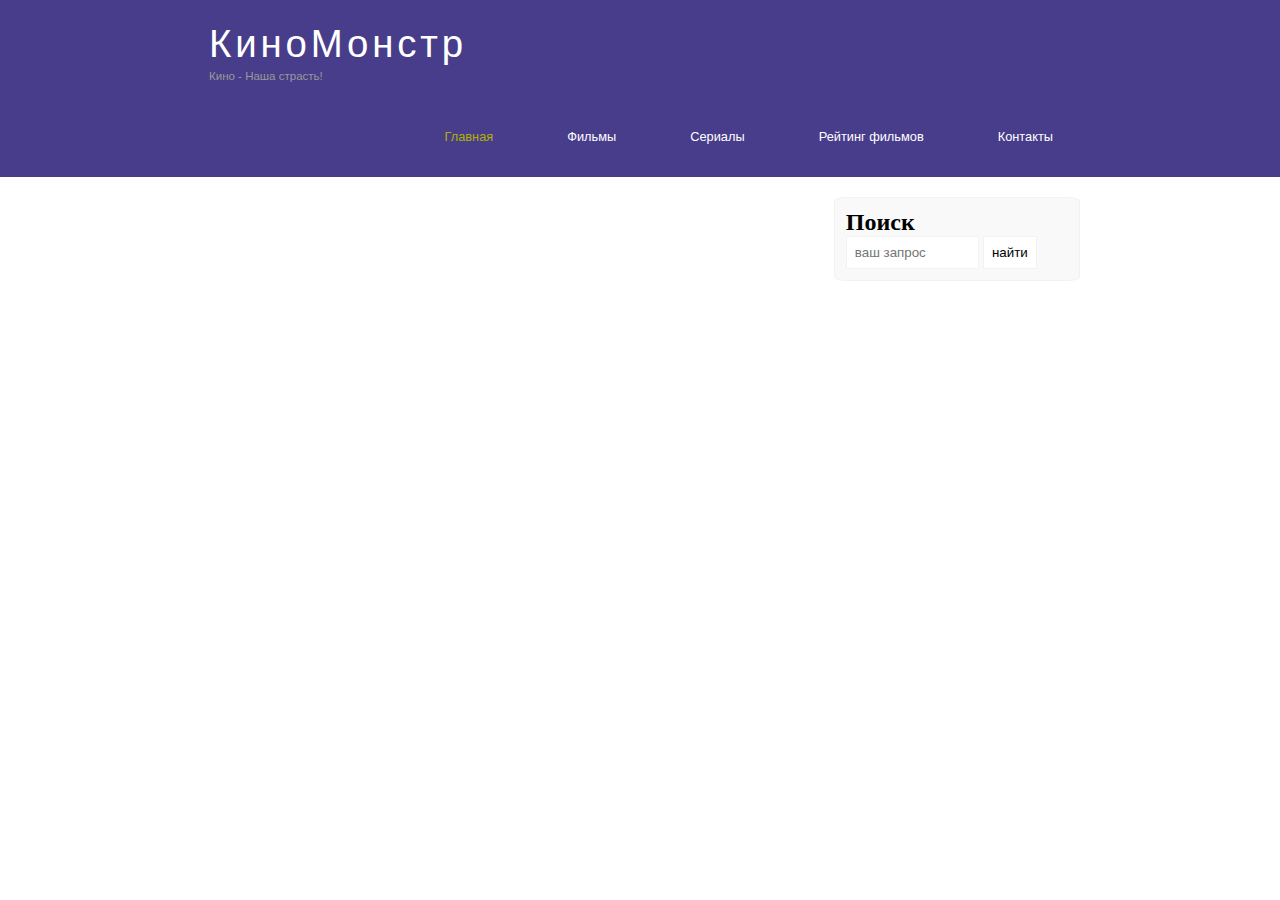
==== index.html @ 3e426109 "v 1.0" ====
<!DOCTYPE html>
<html lang="en">
<head>
	<meta charset="UTF-8">
	<title>Document</title>
	<meta name="description" content="Киномонстр - портал о кино">
	<meta name="keyword" content="фильмы, фильмы онлайн, смотреть кино онлайн">
	<link rel="stylesheet" type="text/css" href="assets/css/style.css">
</head>
<body>

	<div class="main">
		<div class="header">
			<div class="logo">
				<div class="logo_text">
					<h1><a href="/">КиноМонстр</a></h1>
					<h2>Кино - Наша страсть!</h2>
				</div>
			</div>

			<div class="menubar">
				<ul class="menu">
					<li class="selected"><a href="#">Главная</a></li>
					<li><a href="#">Фильмы</a></li>
					<li><a href="#">Сериалы</a></li>
					<li><a href="#">Рейтинг фильмов</a></li>
					<li><a href="#">Контакты</a></li>
				</ul>
	
			</div>

		</div>
		<div class="site_content">
			<div class="sidebar_container">
				<div class="sidebar">
					<h2>Поиск</h2>
					<form method="post" action="#" id="search_form">
						<input type="search" name="search_field" placeholder="ваш запрос" />
						<input type="submit" class="btn" value="найти" />
					</form>
				</div>
			</div>

		</div>

	</div>
	
</body>
</html>
---- assets/css/style.css ----
* {
    margin: 0;
    padding: 0;
}

input[type="text"], input[type="password"], input[type="search"] {
    color: #5d5d5d;
    width: 60%;
    padding: 8px; 
}

input, textarea {
    outline: none;
    border: none;
    border: solid 1px #f2f2f2;

}

.header {
    background-color: darkslateblue;
    height: 177px;
    font-size: 0.8em;
    margin-left: 0px;
    margin-right: 0px;
    min-width: 900px;
}

.main, .logo, .menubar, .sitecontent, .footer {
    margin-right: auto;
    margin-left: auto;
}

.logo {
    width: 880px;
    padding-bottom: 40px;
}
.logo h1, .logo h2 {
    font: normal 300% 'century gorhic', arial, sans-serif;
    margin: 0 0 0 9px;
}

.logo_text h1, .logo_text h1 a, .logo_text h1 a:hover {
    padding: 22px 0 0 0;
    color: #fff;
    letter-spacing: 0.1em;
    text-decoration: none;
}

.logo_text h2 {
    font-size: 0.9em;
    padding: 4px 0 0 0;
    color: #999;
}

.menubar {
    width: 900px;
    height: 46px;
}
ul.menu {
    float: right;
}
ul.menu li {
    float: left;
    padding: 0 0 0 9px;
    list-style: none;
    margin: 1px 2px 0 0;
}

ul.menu li a {
    font: normal 100% 'trebuchet ms', sans-serif;
    display: block;
    height: 20px;
    padding: 6px 35px 5px 28px;
    color: #fff;
    text-decoration: none;
}

ul.menu li.selected a {
    color: #aeb002;
}
ul.menu li a:hover {
    color: #e4ec04;
}

.site_content {
    width: 880px;
    overflow: hidden;
    margin: 20px auto 0 auto;
    background-color: white;
}
.sidebar_container {
    float: right;
    width: 224px;
}

.sidebar {
    float: right;
    width: 222px;
    padding: 5%;
    margin: 0 0 16px 0;
    border: solid 1px #f2f2f2;
    border-radius: 5%;
    background-color: #f9f9f9;
}

.btn {
    padding: 8px;
    background-color: white;
    cursor: pointer;
}
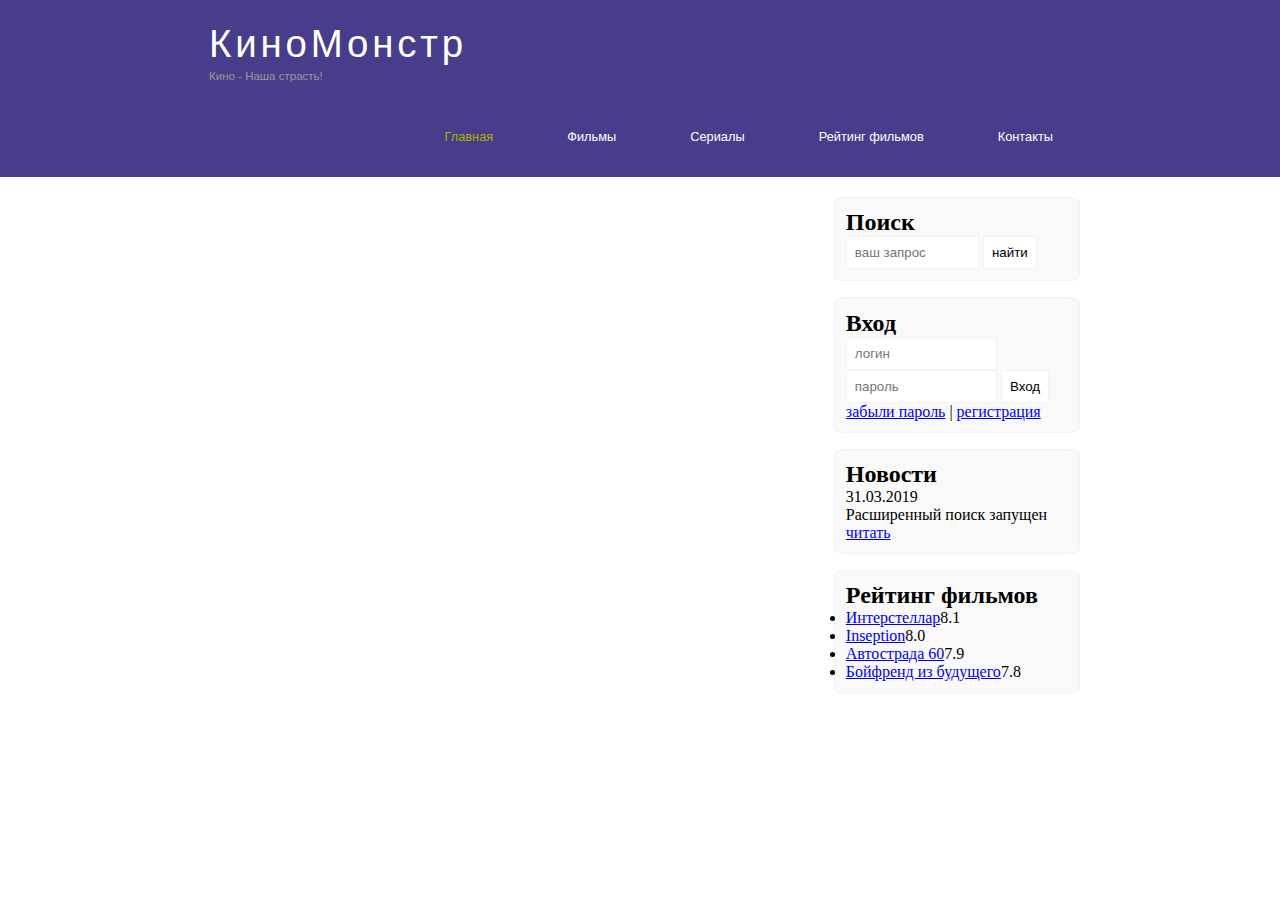
==== commit 7583958a: "added sidebar" ====
--- a/index.html
+++ b/index.html
@@ -31,7 +31,9 @@
 
 		</div>
 		<div class="site_content">
+
 			<div class="sidebar_container">
+
 				<div class="sidebar">
 					<h2>Поиск</h2>
 					<form method="post" action="#" id="search_form">
@@ -39,6 +41,36 @@
 						<input type="submit" class="btn" value="найти" />
 					</form>
 				</div>
+
+				<div class="sidebar">
+					<h2>Вход</h2>
+					<form method="post" action="#" id="login">
+						<input type="text" name="login_field" placeholder="логин"/>
+						<input type="password" name="password_field" placeholder="пароль" />
+						<input type="submit" class="btn" value="Вход" />
+						<div class="lables_passreg_text">
+							<span><a href="#">забыли пароль</a></span> | <span><a href="#">регистрация</a></span>
+						</div>
+					</form>
+				</div>
+
+				<div class="sidebar">
+					<h2>Новости</h2>
+					<span>31.03.2019</span>
+					<p>Расширенный поиск запущен</p>
+					<a href="#">читать</a>
+				</div>
+
+				<div class="sidebar">
+					<h2>Рейтинг фильмов</h2>
+					<ul>
+						<li><a href="#">Интерстеллар</a><span class="rating_sidebar">8.1</span></li>
+						<li><a href="#">Inseption</a><span class="rating_sidebar">8.0</span></li>
+						<li><a href="#">Автострада 60</a><span class="rating_sidebar">7.9</span></li>
+						<li><a href="#">Бойфренд из будущего</a><span class="rating_sidebar">7.8</span></li>
+					</ul>
+				</div>
+
 			</div>
 
 		</div>
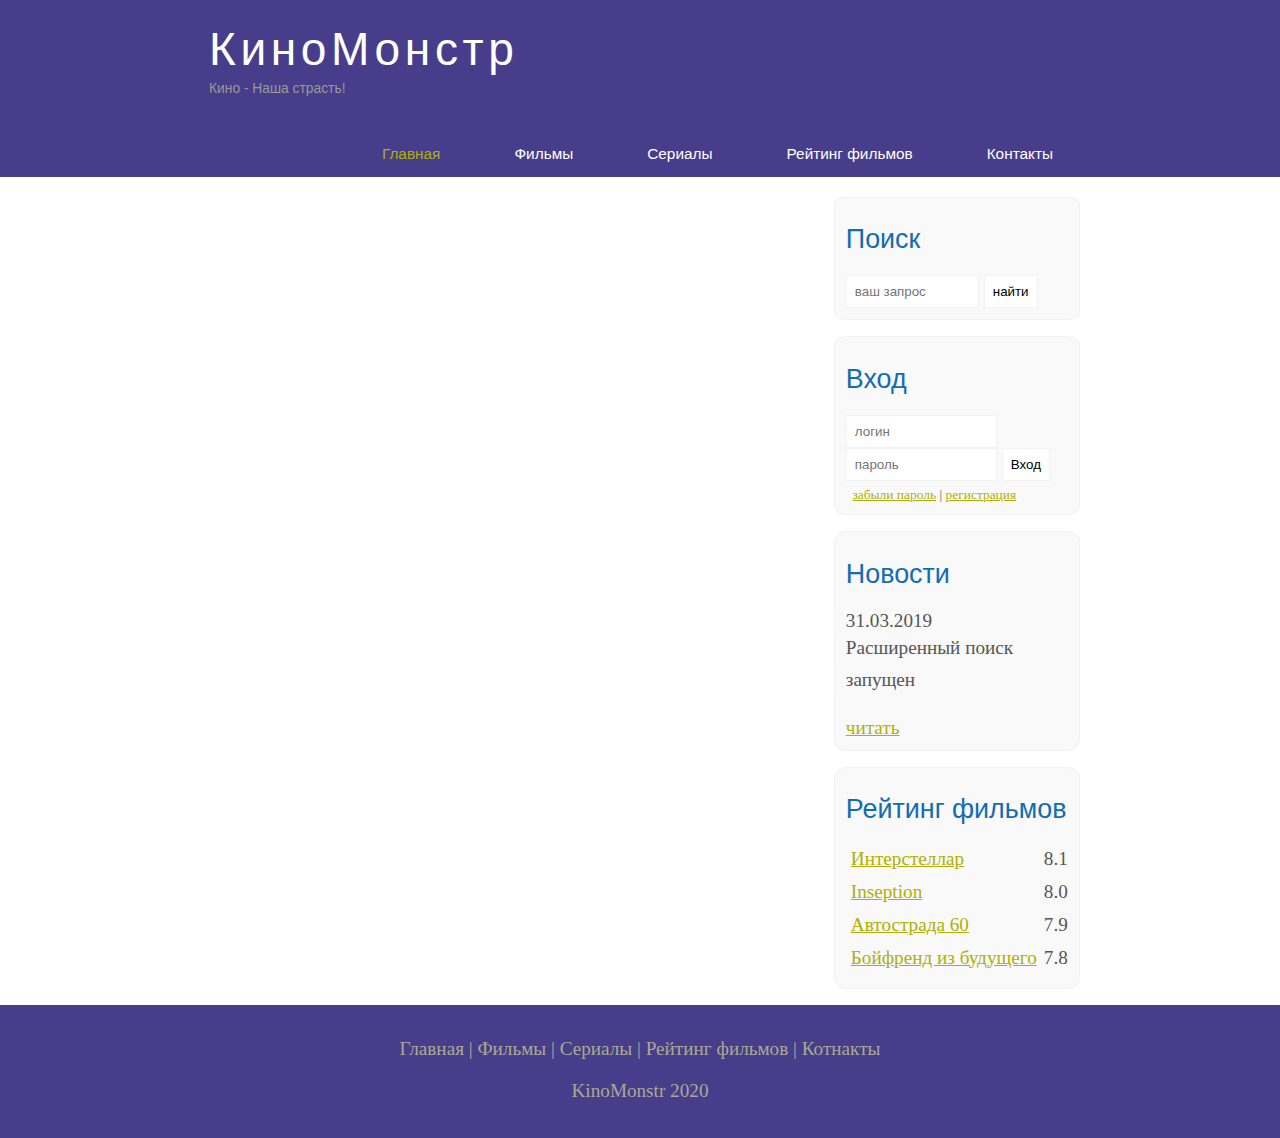
==== commit 858830ff: "added footer and images" ====
--- a/index.html
+++ b/index.html
@@ -64,10 +64,10 @@
 				<div class="sidebar">
 					<h2>Рейтинг фильмов</h2>
 					<ul>
-						<li><a href="#">Интерстеллар</a><span class="rating_sidebar">8.1</span></li>
-						<li><a href="#">Inseption</a><span class="rating_sidebar">8.0</span></li>
-						<li><a href="#">Автострада 60</a><span class="rating_sidebar">7.9</span></li>
-						<li><a href="#">Бойфренд из будущего</a><span class="rating_sidebar">7.8</span></li>
+						<li><a href="#">Интерстеллар</a> <span class="rating_sidebar">8.1</span></li>
+						<li><a href="#">Inseption</a> <span class="rating_sidebar">8.0</span></li>
+						<li><a href="#">Автострада 60</a> <span class="rating_sidebar">7.9</span></li>
+						<li><a href="#">Бойфренд из будущего</a> <span class="rating_sidebar">7.8</span></li>
 					</ul>
 				</div>
 
@@ -75,6 +75,16 @@
 
 		</div>
 
+		<div class="footer">
+			<p>
+				<a href="#">Главная</a> |
+				<a href="#">Фильмы</a> |
+				<a href="#">Сериалы</a> |
+				<a href="#">Рейтинг фильмов</a> |
+				<a href="#">Котнакты</a> 
+			</p>
+			<p>KinoMonstr 2020</p>
+		</div>
 	</div>
 	
 </body>
--- a/assets/css/style.css
+++ b/assets/css/style.css
@@ -1,6 +1,17 @@
 * {
     margin: 0;
     padding: 0;
+}
+
+body {
+    font-size: 1.2em;
+    background-color: #fff;
+    color: #555;
+}
+
+p {
+    padding: 0 0 20px 0;
+    line-height: 1.7em;
 }
 
 input[type="text"], input[type="password"], input[type="search"] {
@@ -13,8 +24,35 @@
     outline: none;
     border: none;
     border: solid 1px #f2f2f2;
+}
 
+h1, h2 {
+    font: normal 170% 'century gothic', arial;
+    margin: 0 0 15px 0;
+    padding: 15px 0 5px 0;
+    color: #000;
 }
+
+h2 {
+    font-size: 140%;
+}
+
+a, a:hover {
+    outline: none;
+    text-decoration: underline;
+    color: #aeb002;
+}
+
+ul {
+    margin: 2px 0 22px 17px;
+}
+
+ul li {
+    margin: 0 0 6px 0;
+    padding: 0 0 4px 5px;
+    line-height: 1.5em;
+}
+
 
 .header {
     background-color: darkslateblue;
@@ -107,4 +145,54 @@
     padding: 8px;
     background-color: white;
     cursor: pointer;
+}
+
+.sidebar h2 {
+    color: #136cb2;
+}
+
+.lables_passreg_text {
+    font-size: 0.7em;
+    margin-top: 3%;
+    margin-left: 3%;
+}
+
+.sidebar ul {
+    margin: 0;
+}
+
+.sidebar ul li {
+    list-style-type: none;
+    margin: 0 0 0 0;
+}
+
+.sidebar .rating_sidebar {
+    float: right;
+}
+
+
+.footer {
+    width: 100%;
+    height: 100px;
+    padding: 28px 0 5px 0;
+    text-align: center;
+    background-color: darkslateblue;
+    color: #a8aa94;
+    margin-left: 0px;
+    margin-right: 0px;
+    min-width: 900px;
+}
+
+.footer a {
+    color: #a8aa94;
+    text-decoration: none;
+}
+
+.footer a:hover {
+    color: white;
+    text-decoration: none;
+}
+
+.footer p {
+    padding: 0 0 10px 0;
 }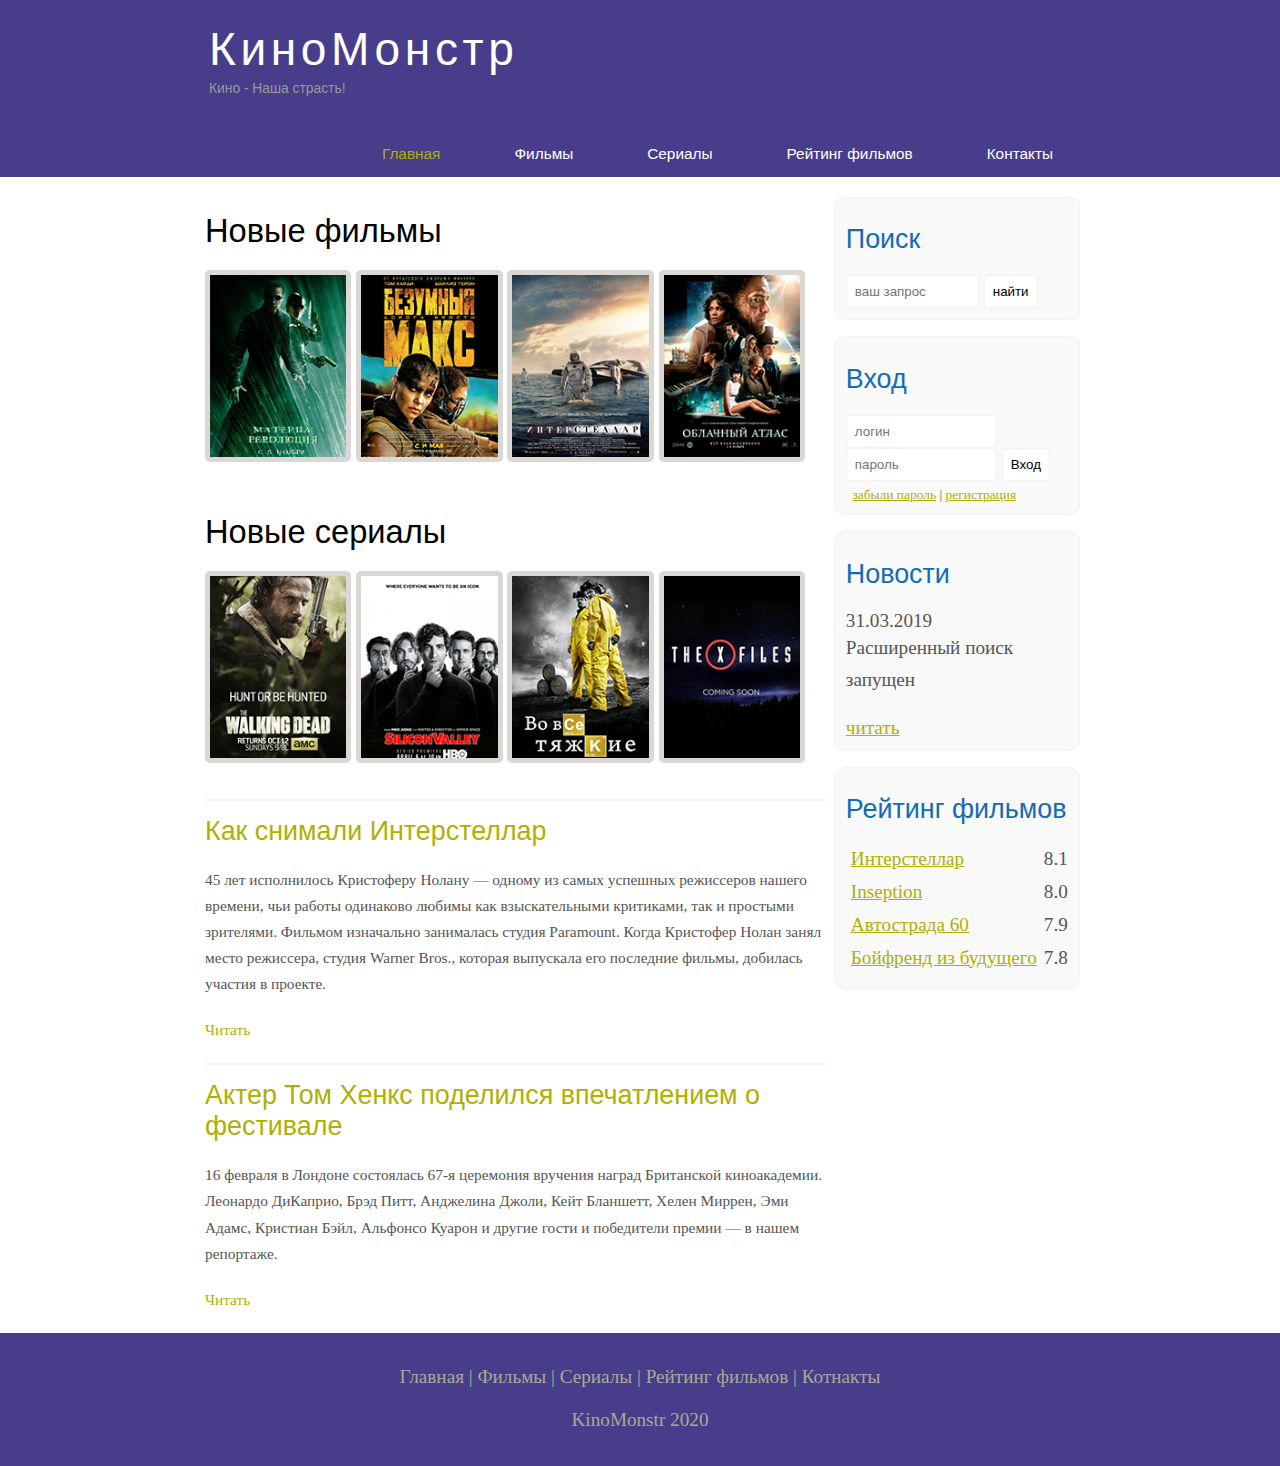
==== commit 19bbb143: "added content on main page" ====
--- a/index.html
+++ b/index.html
@@ -73,6 +73,53 @@
 
 			</div>
 
+			<div class="content">
+				<h1>Новые фильмы</h1>
+
+				<div class="films_block">
+					<a href="#"><img src="assets/img/matrix.png"></a>
+					<a href="#"><img src="assets/img/max.png"></a>
+					<a href="#"><img src="assets/img/inter.png"></a>
+					<a href="#"><img src="assets/img/cloud.png"></a>
+				</div>
+
+				<h1>Новые сериалы</h1>
+
+				<div class="films_block">
+					<a href="#"><img src="assets/img/dead.png"></a>
+					<a href="#"><img src="assets/img/silicon.png"></a>
+					<a href="#"><img src="assets/img/breakingbad.png"></a>
+					<a href="#"><img src="assets/img/xfiles.png"></a>
+				</div>
+
+				<div class="posts">
+					<hr>
+					<h2><a href="#">Как снимали Интерстеллар</a></h2>
+					
+					<div class="posts_content">
+						<p>
+							45 лет исполнилось Кристоферу Нолану — одному из самых успешных режиссеров нашего времени, чьи работы одинаково любимы как взыскательными критиками, так и простыми зрителями. 
+							Фильмом изначально занималась студия Paramount. Когда Кристофер Нолан занял место режиссера, студия Warner Bros., которая выпускала его последние фильмы, добилась участия в проекте.
+						</p>
+						<p><a href="#">Читать</a></p>
+					</div>
+
+					<hr>
+					<h2><a href="#">Актер Том Хенкс поделился впечатлением о фестивале</a></h2>
+					
+					<div class="posts_content">
+						<p>
+							16 февраля в Лондоне состоялась 67-я церемония вручения наград Британской киноакадемии. 
+							Леонардо ДиКаприо, Брэд Питт, Анджелина Джоли, Кейт Бланшетт, Хелен Миррен, Эми Адамс, Кристиан Бэйл, Альфонсо Куарон и другие гости и победители премии — в нашем репортаже.
+						</p>
+						<p><a href="#">Читать</a></p>
+					</div>
+
+					
+				</div>
+
+			</div>
+
 		</div>
 
 		<div class="footer">
--- a/assets/css/style.css
+++ b/assets/css/style.css
@@ -51,6 +51,10 @@
     margin: 0 0 6px 0;
     padding: 0 0 4px 5px;
     line-height: 1.5em;
+}
+
+hr {
+    border: solid 1px #f3f3f3;
 }
 
 
@@ -170,6 +174,32 @@
     float: right;
 }
 
+
+.content {
+    text-align: left;
+    width: 620px;
+    padding: 0 0 0 5px;
+    float: left;
+}
+
+.content a {
+    text-decoration: none;
+}
+
+.films_block {
+    margin-bottom: 5%;
+}
+
+.films_block img {
+    border-radius: 5px;
+    border: solid 5px #dad7d5;
+    width: 22%;
+    
+}
+
+.posts_content {
+    font-size: 0.8em;
+}
 
 .footer {
     width: 100%;
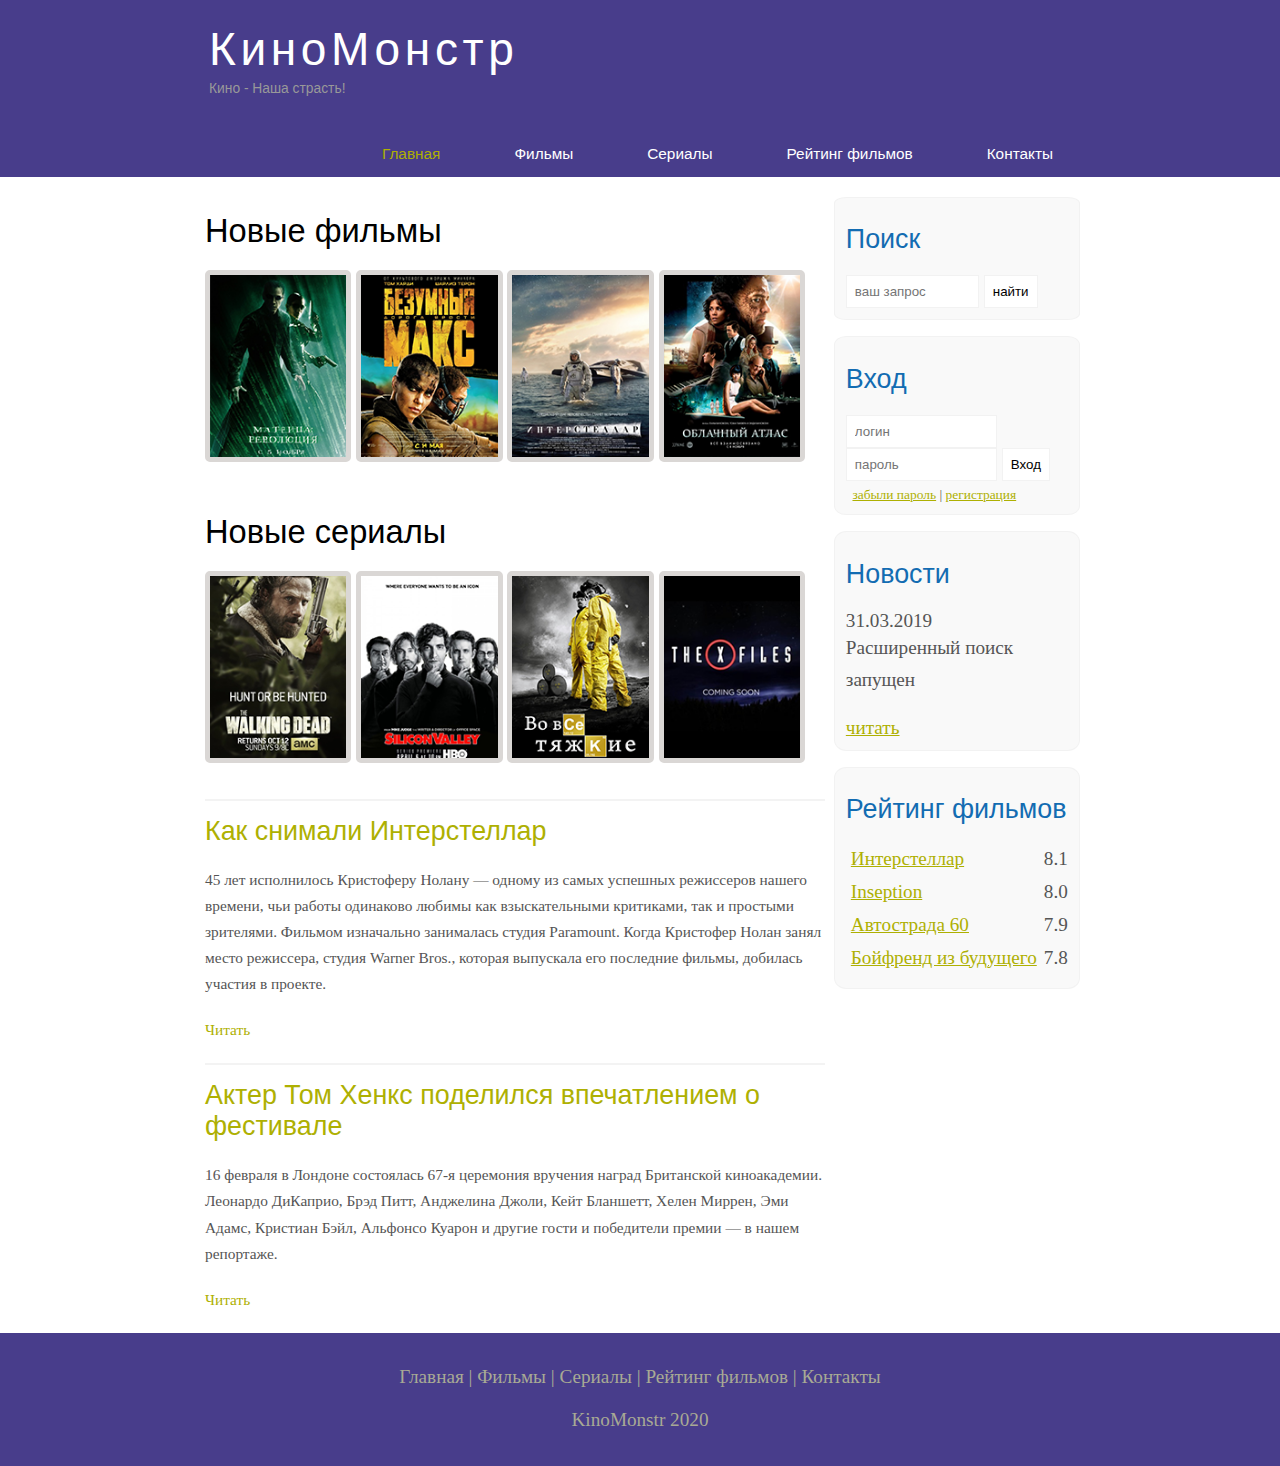
==== commit a2d9bf2c: "small text changes" ====
--- a/index.html
+++ b/index.html
@@ -24,7 +24,7 @@
 					<li><a href="#">Фильмы</a></li>
 					<li><a href="#">Сериалы</a></li>
 					<li><a href="#">Рейтинг фильмов</a></li>
-					<li><a href="#">Контакты</a></li>
+					<li><a href="contacts.html">Контакты</a></li>
 				</ul>
 	
 			</div>
@@ -64,7 +64,7 @@
 				<div class="sidebar">
 					<h2>Рейтинг фильмов</h2>
 					<ul>
-						<li><a href="#">Интерстеллар</a> <span class="rating_sidebar">8.1</span></li>
+						<li><a href="show.html">Интерстеллар</a> <span class="rating_sidebar">8.1</span></li>
 						<li><a href="#">Inseption</a> <span class="rating_sidebar">8.0</span></li>
 						<li><a href="#">Автострада 60</a> <span class="rating_sidebar">7.9</span></li>
 						<li><a href="#">Бойфренд из будущего</a> <span class="rating_sidebar">7.8</span></li>
@@ -79,7 +79,7 @@
 				<div class="films_block">
 					<a href="#"><img src="assets/img/matrix.png"></a>
 					<a href="#"><img src="assets/img/max.png"></a>
-					<a href="#"><img src="assets/img/inter.png"></a>
+					<a href="show.html"><img src="assets/img/inter.png"></a>
 					<a href="#"><img src="assets/img/cloud.png"></a>
 				</div>
 
@@ -124,11 +124,11 @@
 
 		<div class="footer">
 			<p>
-				<a href="#">Главная</a> |
+				<a href="index.html">Главная</a> |
 				<a href="#">Фильмы</a> |
 				<a href="#">Сериалы</a> |
 				<a href="#">Рейтинг фильмов</a> |
-				<a href="#">Котнакты</a> 
+				<a href="contacts.html">Контакты</a> 
 			</p>
 			<p>KinoMonstr 2020</p>
 		</div>
--- a/assets/css/style.css
+++ b/assets/css/style.css
@@ -174,7 +174,6 @@
     float: right;
 }
 
-
 .content {
     text-align: left;
     width: 620px;
@@ -199,6 +198,84 @@
 
 .posts_content {
     font-size: 0.8em;
+}
+
+.info_film_page {
+    margin-top: 2%;
+    margin-bottom: 4%;
+}
+
+.info_film_page .label {
+    font-size: 1.2em;
+}
+
+.info_film_page .value {
+    font-size: 1em;
+    color: #49945a;
+    margin-right: 3%;
+}
+
+.description_film {
+    margin-bottom: 15%;
+}
+
+.description_film img {
+    float: left;
+    margin-right: 2%;
+    border-bottom: 5px;
+    border: solid 5px #dad7d5;
+}
+
+.reviews {
+    margin-bottom: 4%;
+    font-size: 0.9em;
+}
+
+.reviews .review_name {
+    background-color: #7268ad;
+    color: white;
+    padding: 1%;
+    border-top-left-radius: 5px;
+    border-top-right-radius: 5px;
+}
+
+.reviews .review_text {
+    padding-top: 2%;
+    padding-bottom: 2%;
+    padding-left: 2%;
+}
+
+.send {
+    margin-right: 10%;
+}
+
+.send input[type="text"], textarea {
+    border: solid 1px #c3c3c3;
+    margin-bottom: 2%;
+}
+
+.send input[type="text"] {
+    width: 98%;
+}
+
+.send textarea {
+    width: 624px;
+    height: 200px;
+}
+
+.send input[type="submit"] {
+    background-color: #7268ad;
+    padding: 3%;
+    color: white;
+    border-radius: 5px;
+}
+
+.send_contacts input[type="text"] {
+    width: 500px;
+}
+
+.send_contacts textarea {
+    width: 516px;
 }
 
 .footer {
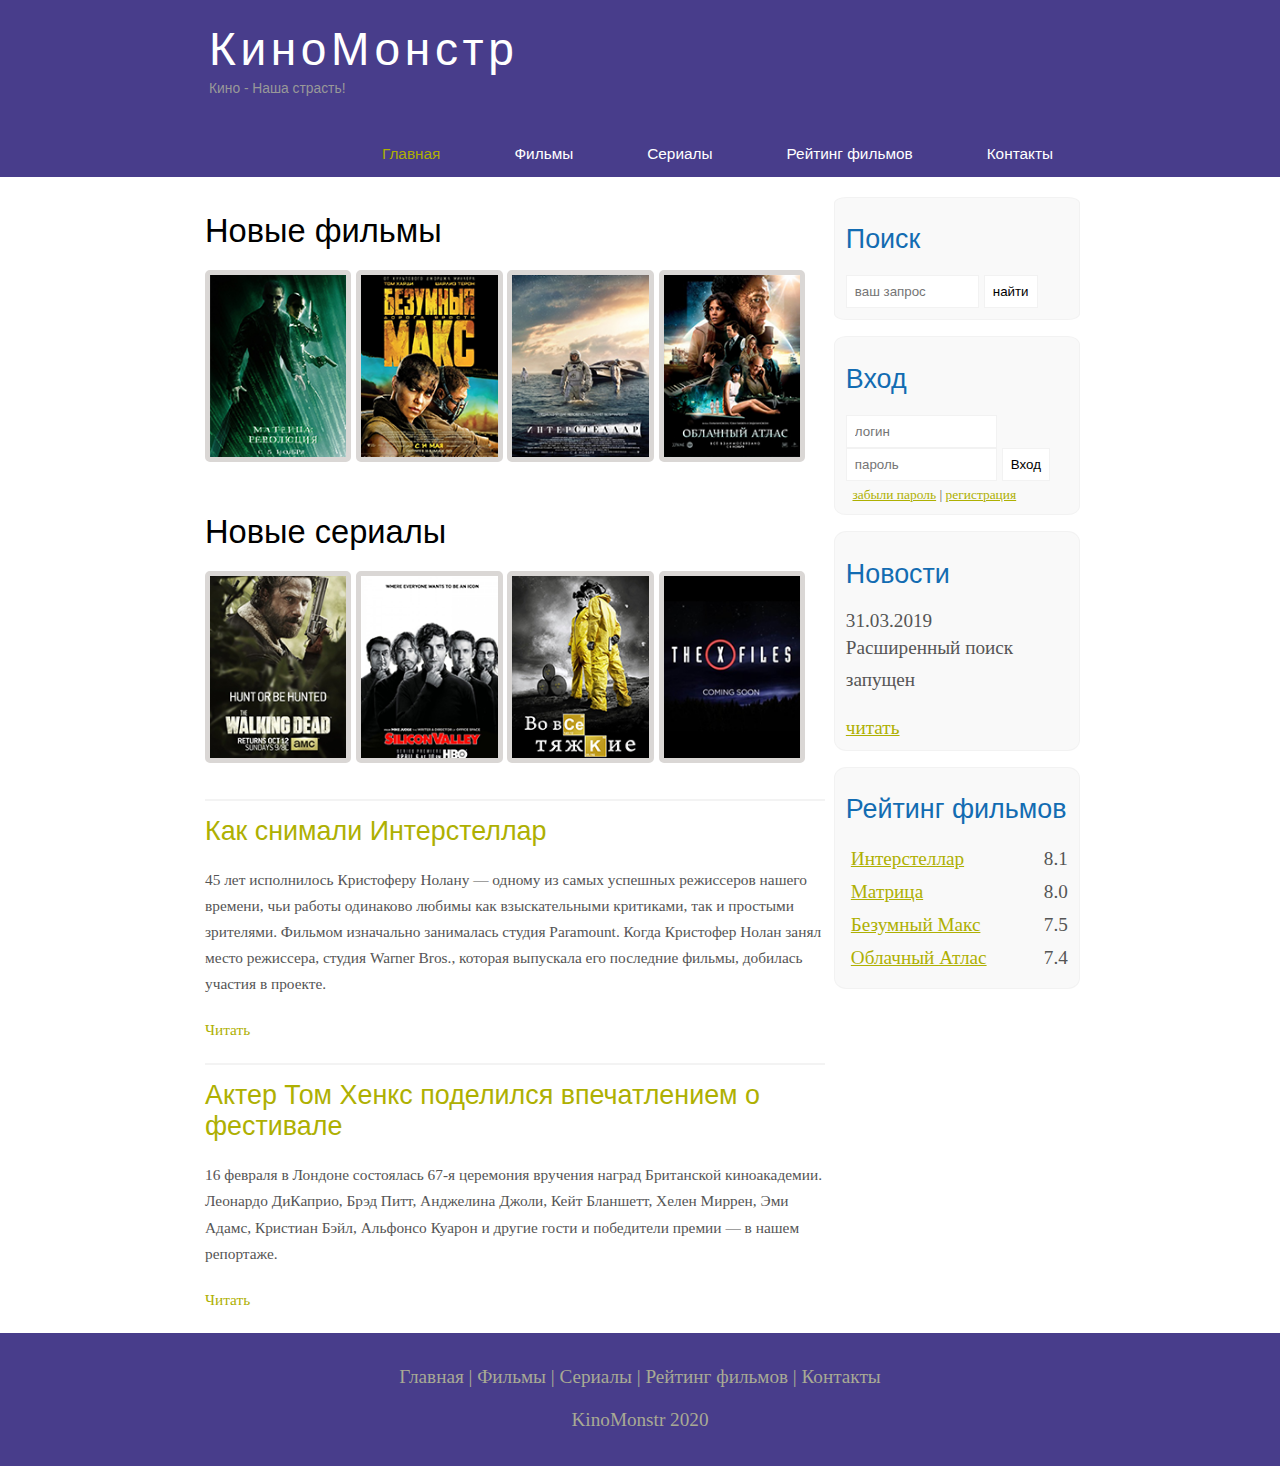
==== commit 1ad66f99: "added more movies" ====
--- a/index.html
+++ b/index.html
@@ -2,7 +2,7 @@
 <html lang="en">
 <head>
 	<meta charset="UTF-8">
-	<title>Document</title>
+	<title>Главная страница</title>
 	<meta name="description" content="Киномонстр - портал о кино">
 	<meta name="keyword" content="фильмы, фильмы онлайн, смотреть кино онлайн">
 	<link rel="stylesheet" type="text/css" href="assets/css/style.css">
@@ -21,9 +21,9 @@
 			<div class="menubar">
 				<ul class="menu">
 					<li class="selected"><a href="#">Главная</a></li>
-					<li><a href="#">Фильмы</a></li>
+					<li><a href="fims.html">Фильмы</a></li>
 					<li><a href="#">Сериалы</a></li>
-					<li><a href="#">Рейтинг фильмов</a></li>
+					<li><a href="rating.html">Рейтинг фильмов</a></li>
 					<li><a href="contacts.html">Контакты</a></li>
 				</ul>
 	
@@ -64,10 +64,10 @@
 				<div class="sidebar">
 					<h2>Рейтинг фильмов</h2>
 					<ul>
-						<li><a href="show.html">Интерстеллар</a> <span class="rating_sidebar">8.1</span></li>
-						<li><a href="#">Inseption</a> <span class="rating_sidebar">8.0</span></li>
-						<li><a href="#">Автострада 60</a> <span class="rating_sidebar">7.9</span></li>
-						<li><a href="#">Бойфренд из будущего</a> <span class="rating_sidebar">7.8</span></li>
+						<li><a href="movies/inter.html">Интерстеллар</a> <span class="rating_sidebar">8.1</span></li>
+						<li><a href="movies/matrix.html">Матрица</a> <span class="rating_sidebar">8.0</span></li>
+						<li><a href="movies/max.html">Безумный Макс</a> <span class="rating_sidebar">7.5</span></li>
+						<li><a href="movies/cloud.html">Облачный Атлас</a> <span class="rating_sidebar">7.4</span></li>
 					</ul>
 				</div>
 
@@ -77,10 +77,10 @@
 				<h1>Новые фильмы</h1>
 
 				<div class="films_block">
-					<a href="#"><img src="assets/img/matrix.png"></a>
-					<a href="#"><img src="assets/img/max.png"></a>
-					<a href="show.html"><img src="assets/img/inter.png"></a>
-					<a href="#"><img src="assets/img/cloud.png"></a>
+					<a href="movies/matrix.html"><img src="assets/img/matrix.png"></a>
+					<a href="movies/max.html"><img src="assets/img/max.png"></a>
+					<a href="movies/inter.html"><img src="assets/img/inter.png"></a>
+					<a href="movies/cloud.html"><img src="assets/img/cloud.png"></a>
 				</div>
 
 				<h1>Новые сериалы</h1>
@@ -126,8 +126,8 @@
 			<p>
 				<a href="index.html">Главная</a> |
 				<a href="#">Фильмы</a> |
-				<a href="#">Сериалы</a> |
-				<a href="#">Рейтинг фильмов</a> |
+				<a href="fims.html">Сериалы</a> |
+				<a href="rating.html">Рейтинг фильмов</a> |
 				<a href="contacts.html">Контакты</a> 
 			</p>
 			<p>KinoMonstr 2020</p>
--- a/assets/css/style.css
+++ b/assets/css/style.css
@@ -277,6 +277,59 @@
 .send_contacts textarea {
     width: 516px;
 }
+
+.info_film {
+    margin-bottom: 5%;
+    background-color: #f9f9f9;
+    padding: 5%;
+    height: 270px;
+}
+
+.info_film img {
+    float: left;
+    margin-right: 2%;
+    border-radius: 5px;
+    border: solid 5px #dad7d5;
+    width: 25%;
+}
+
+.button {
+    background-color: #7268ad;
+    padding: 2%;
+    color: white;
+    border-radius: 5px;
+    float: right;
+    margin-top: 5%;
+    clear: both;
+    font-size: 0.8em;
+}
+
+.button a {
+    color: white;
+}
+
+table {
+    width: 100%;
+    border: solid 1px #f4f4f4;
+  }
+  
+  td {
+    padding: 2%;
+    border: solid 1px #f4f4f4;
+  }
+  
+  td img {
+    width: 60px;
+    vertical-align: middle;
+  }
+  
+  .center {
+    text-align: center;
+  }
+  
+  .rating {
+    font-weight: bold;
+  }
 
 .footer {
     width: 100%;
